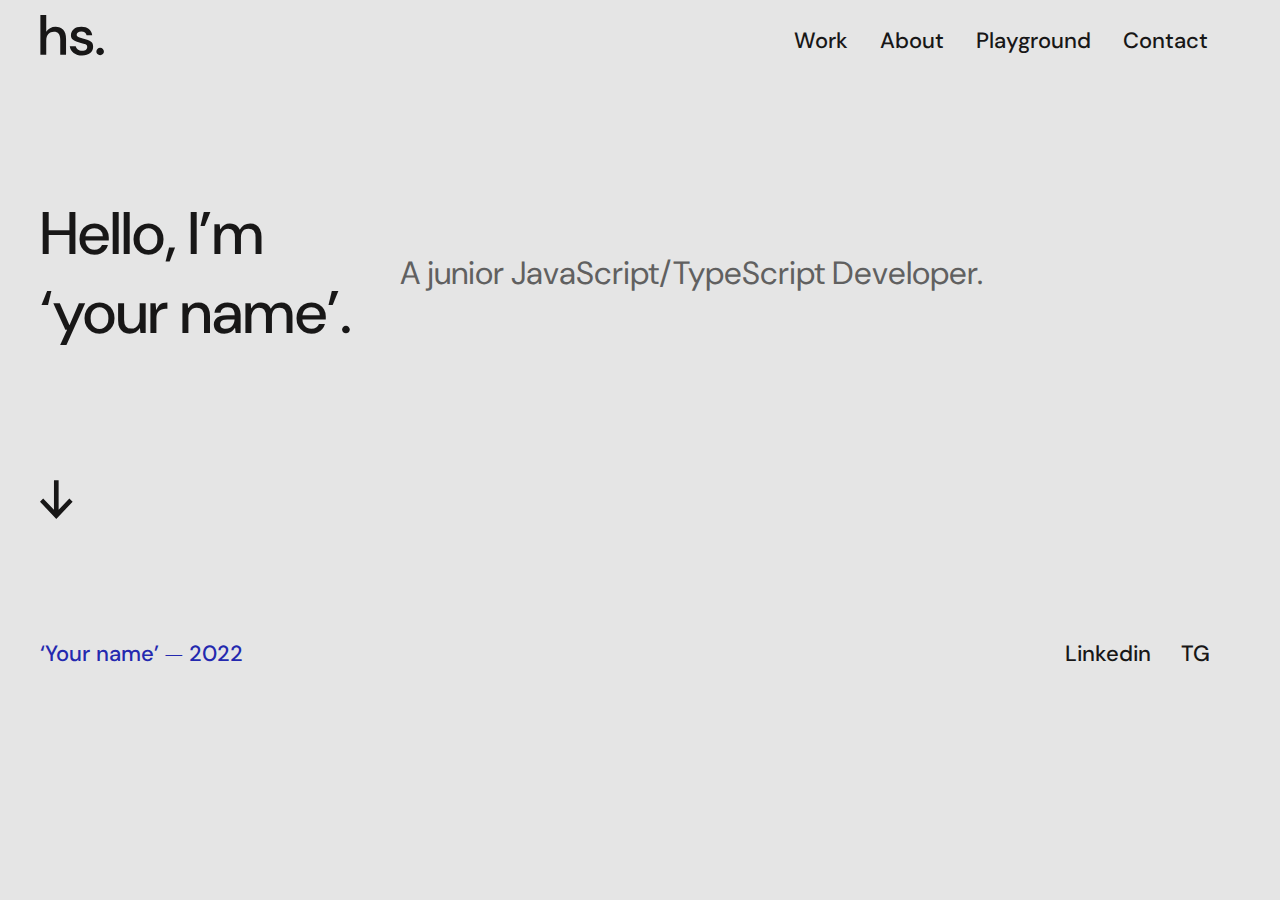
==== page/index.html @ 2a2ef29e "new order" ====
<!DOCTYPE html>
<html lang="en">
  <head>
    <meta charset="UTF-8" />
    <meta http-equiv="X-UA-Compatible" content="IE=edge" />
    <meta name="viewport" content="width=device-width, initial-scale=1.0" />
    <link rel="stylesheet" href="../style/index.css" />
    <title>Document</title>
  </head>
  <body>
    <header>
      <div class="header__img"></div>

      <div class="header__nav">
        <p>Work</p>
        <p>About</p>
        <p>Playground</p>
        <p>Contact</p>
      </div>
    </header>

    <main>
      <section class="preview">
        <div class="info">
          <h1>Hello, I’m ‘your name’.</h1>
          <p>A junior JavaScript/TypeScript Developer.</p>
        </div>

        <div class="img__arrow"></div>
      </section>

      <section class="projects"></section>
    </main>

    <footer>
      <p class="name">‘Your name’ ⏤ 2022</p>

      <div class="networks">
        <p>Linkedin</p>
        <p>TG</p>
      </div>
    </footer>
  </body>
</html>
---- style/index.css ----
@import url("https://fonts.googleapis.com/css2?family=DM+Sans:wght@400;500&display=swap");

* {
  margin: 0;
  padding: 0;
  box-sizing: border-box;
  font-family: "DM Sans", sans-serif;
  font-style: normal;
}
body {
  width: 1200px;
  margin: 0 auto;
  background-color: #e5e5e5;
}
header {
  display: flex;
  align-items: center;
  justify-content: space-between;
  margin-top: 15px;
}
.header__img {
  background-image: url(/assets/logo.svg);
  height: 51px;
  width: 64px;
  background-repeat: no-repeat;
  background-size: contain;
}
.header__nav {
  display: flex;
}
.header__nav p {
  font: 500 22px "DM Sans";
  margin-right: 32px;
  color: #181717;
}
.preview {
  margin-top: 128px;
}
.preview .img__arrow {
  background-image: url(../assets/arrow.svg);
  height: 39px;
  width: 33.39px;
  background-repeat: no-repeat;
  background-size: contain;
  margin-top: 128px;
}
section .info {
  display: flex;
  align-items: center;
}
.preview .info h1 {
  font: 500 60px "DM Sans";
  color: #181717;
  width: 360px;
}
.preview .info p {
  font: 400 32px "DM Sans";
  color: #606060;
}

footer {
  display: flex;
  justify-content: space-between;
  margin-top: 120px;
}

footer .networks {
  display: flex;
}

footer .networks p {
  margin-right: 30px;
  font: 500 22px "DM Sans";
  color: #181717;
}
footer .name {
  font: 500 22px "DM Sans";
  color: #2429af;
}
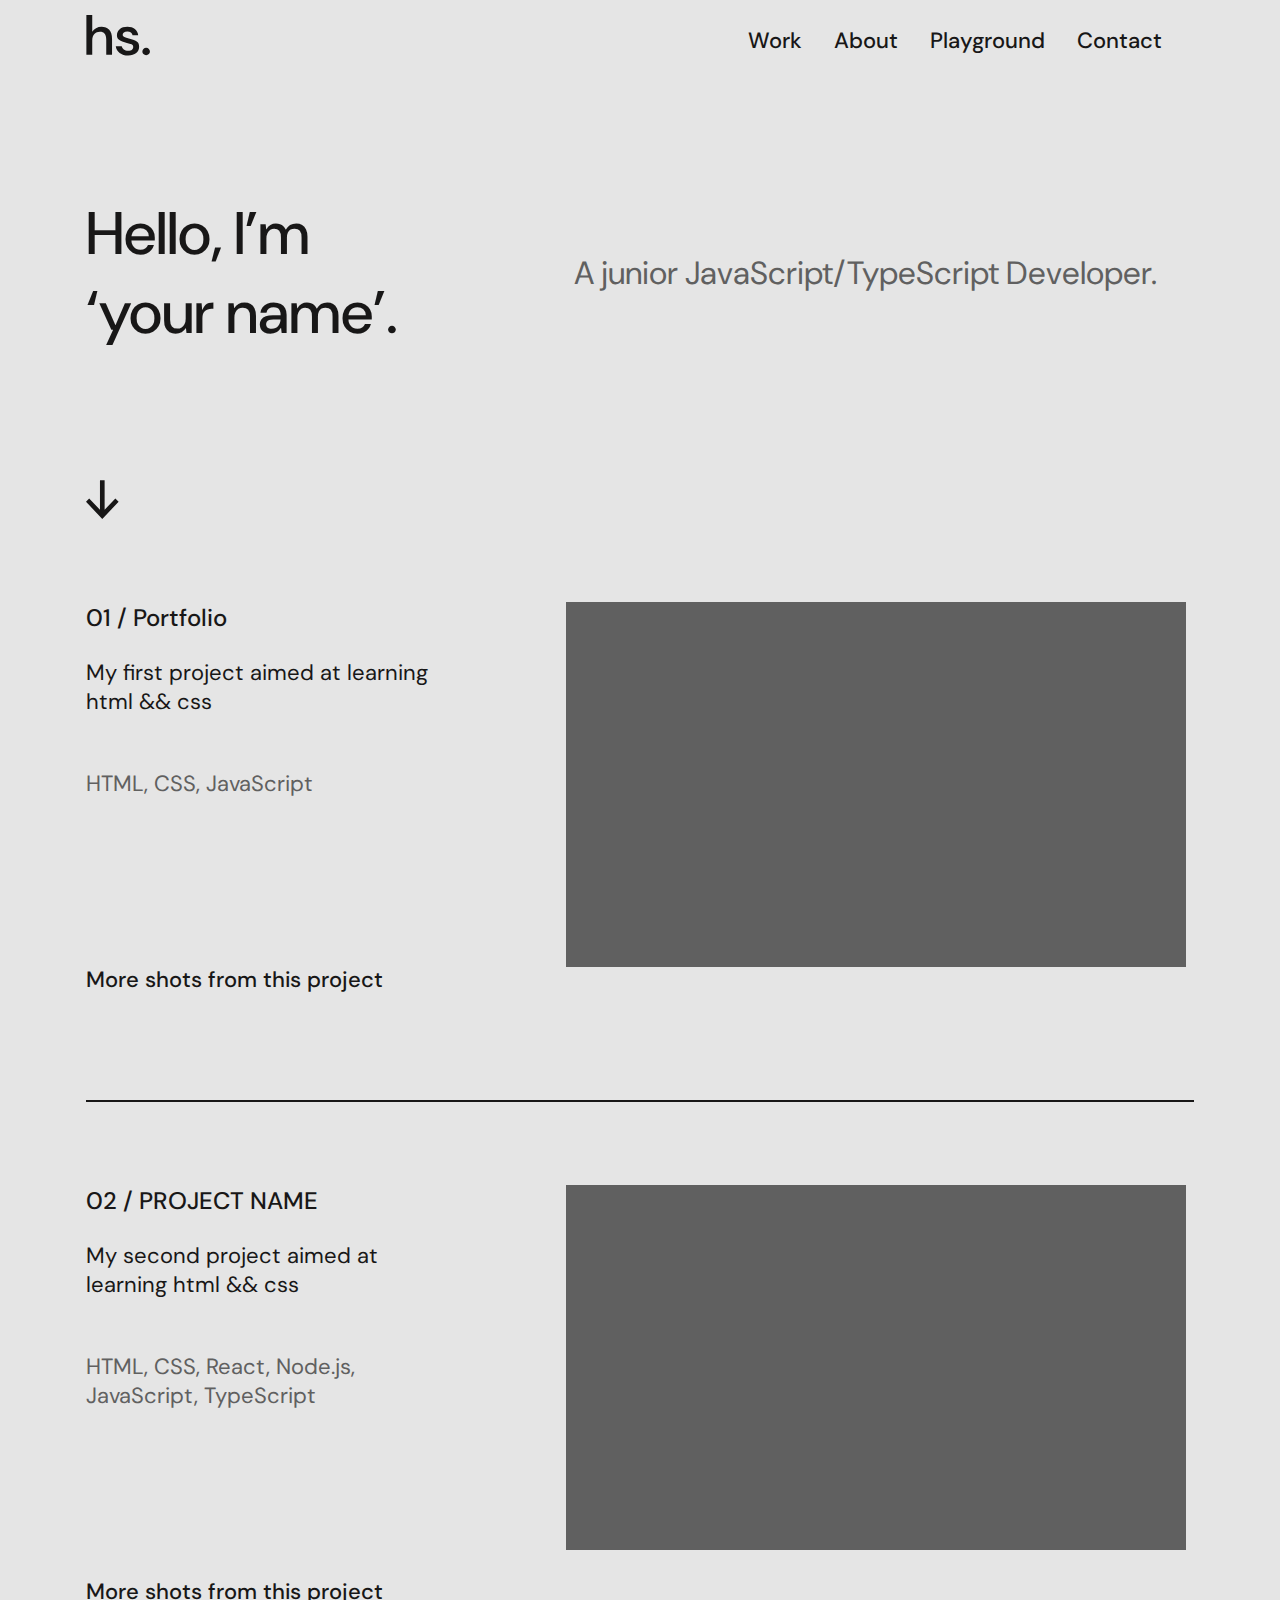
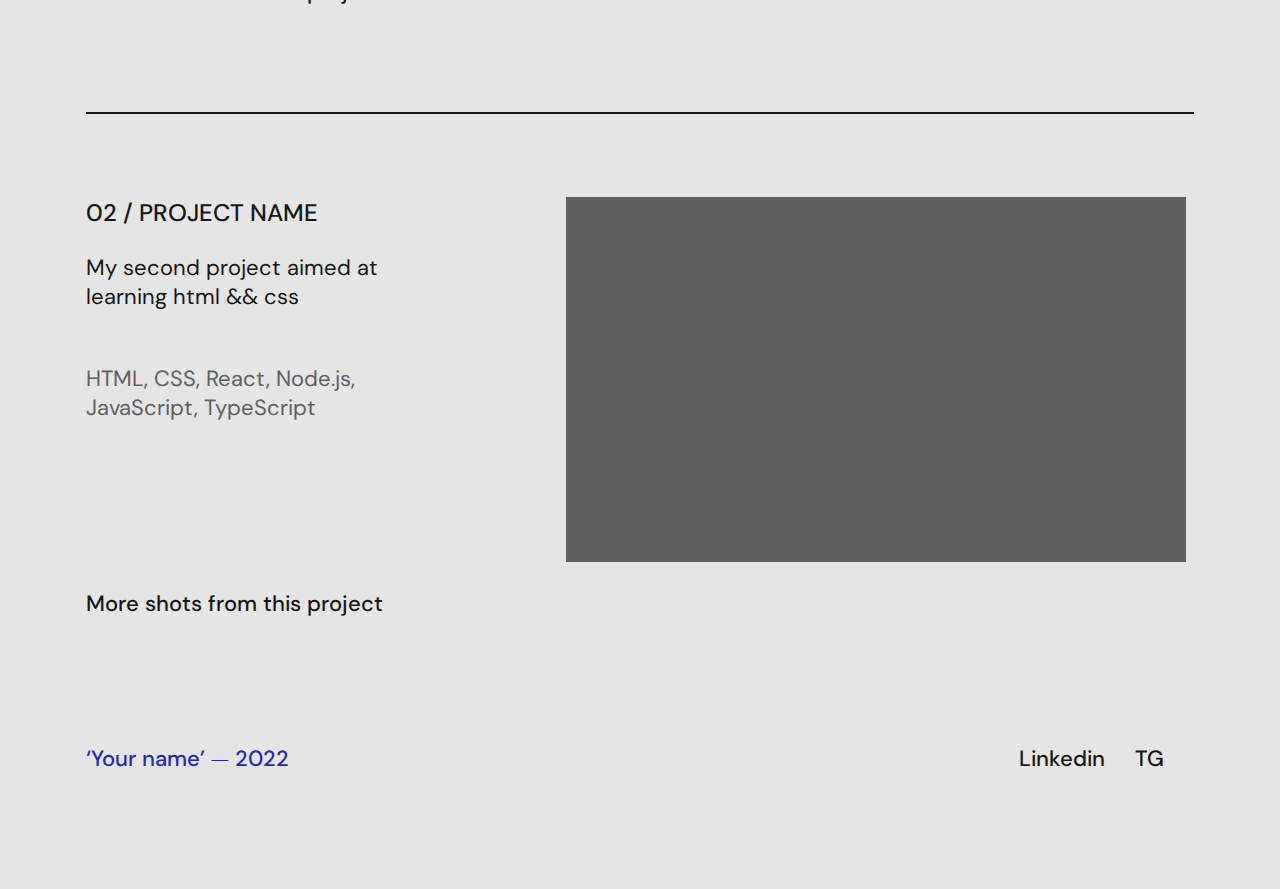
==== commit fdd0fb06: "complete 1-st layout" ====
--- a/page/index.html
+++ b/page/index.html
@@ -29,7 +29,54 @@
         <div class="img__arrow"></div>
       </section>
 
-      <section class="projects"></section>
+      <section class="projects">
+        <div class="portfolio1">
+          <div class="portfolio1__text">
+            <p class="portfolio1__title">01 / Portfolio</p>
+            <p class="portfolio1__data1">
+              My first project aimed at learning html && css
+            </p>
+            <p class="portfolio1__data2">HTML, CSS, JavaScript</p>
+            <p class="portfolio1__data3">More shots from this project</p>
+          </div>
+
+          <div class="portfolio1__img"></div>
+        </div>
+
+        <div class="line"></div>
+
+        <div class="portfolio2">
+          <div class="portfolio2__text">
+            <p class="portfolio2__title">02 / PROJECT NAME</p>
+            <p class="portfolio2__data1">
+              My second project aimed at learning html && css
+            </p>
+            <p class="portfolio2__data2">
+              HTML, CSS, React, Node.js, JavaScript, TypeScript
+            </p>
+            <p class="portfolio2__data3">More shots from this project</p>
+          </div>
+
+          <div class="portfolio2__img"></div>
+        </div>
+
+        <div class="line"></div>
+        
+        <div class="portfolio3">
+          <div class="portfolio3__text">
+            <p class="portfolio3__title">02 / PROJECT NAME</p>
+            <p class="portfolio3__data1">
+              My second project aimed at learning html && css
+            </p>
+            <p class="portfolio3__data2">
+              HTML, CSS, React, Node.js, JavaScript, TypeScript
+            </p>
+            <p class="portfolio3__data3">More shots from this project</p>
+          </div>
+
+          <div class="portfolio3__img"></div>
+        </div>
+      </section>
     </main>
 
     <footer>
--- a/style/index.css
+++ b/style/index.css
@@ -8,10 +8,13 @@
   font-style: normal;
 }
 body {
-  width: 1200px;
+  width: 1108px;
   margin: 0 auto;
   background-color: #e5e5e5;
 }
+
+/* ----------------------header------------------------- */
+
 header {
   display: flex;
   align-items: center;
@@ -19,7 +22,7 @@
   margin-top: 15px;
 }
 .header__img {
-  background-image: url(/assets/logo.svg);
+  background-image: url(../assets/logo.svg);
   height: 51px;
   width: 64px;
   background-repeat: no-repeat;
@@ -33,6 +36,9 @@
   margin-right: 32px;
   color: #181717;
 }
+
+/* -----------------main_section_preview------------------ */
+
 .preview {
   margin-top: 128px;
 }
@@ -56,12 +62,136 @@
 .preview .info p {
   font: 400 32px "DM Sans";
   color: #606060;
-}
+  padding-left: 128px;
+}
+
+/* -----------------portfolio1--------------- */
+
+.portfolio1 {
+  display: flex;
+}
+.projects {
+  margin-top: 83px;
+}
+section .portfolio1__text {
+  display: flex;
+  flex-direction: column;
+  width: 356px;
+}
+section .portfolio1__text .portfolio1__title {
+  font: 500 24px "DM Sans";
+  color: #181717;
+}
+section .portfolio1__text .portfolio1__data1 {
+  font: 400 22px "DM Sans";
+  color: #181717;
+  margin-top: 25px;
+}
+section .portfolio1__text .portfolio1__data2 {
+  font: 400 22px "DM Sans";
+  color: #606060;
+  margin-top: 53px;
+}
+section .portfolio1__text .portfolio1__data3 {
+  font: 500 22px "DM Sans";
+  color: #181717;
+  margin-top: 167px;
+}
+
+.projects .portfolio1__img {
+  width: 620px;
+  height: 365px;
+  background-color: #606060;
+  margin-left: 124px;
+}
+.projects .line {
+  border: 1.5px solid #181717;
+  margin-top: 106px;
+}
+
+/* -----------------portfolio2--------------- */
+
+.portfolio2 {
+  display: flex;
+  margin-top: 83px;
+}
+section .portfolio2__text {
+  display: flex;
+  flex-direction: column;
+  width: 356px;
+}
+section .portfolio2__text .portfolio2__title {
+  font: 500 24px "DM Sans";
+  color: #181717;
+}
+section .portfolio2__text .portfolio2__data1 {
+  font: 400 22px "DM Sans";
+  color: #181717;
+  margin-top: 25px;
+}
+section .portfolio2__text .portfolio2__data2 {
+  font: 400 22px "DM Sans";
+  color: #606060;
+  margin-top: 53px;
+}
+section .portfolio2__text .portfolio2__data3 {
+  font: 500 22px "DM Sans";
+  color: #181717;
+  margin-top: 167px;
+}
+
+.projects .portfolio2__img {
+  width: 620px;
+  height: 365px;
+  background-color: #606060;
+  margin-left: 124px;
+}
+
+/* -----------------portfolio3--------------- */
+
+.portfolio3{
+  display: flex;
+  margin-top: 83px;
+}
+section .portfolio3__text {
+  display: flex;
+  flex-direction: column;
+  width: 356px;
+}
+section .portfolio3__text .portfolio3__title {
+  font: 500 24px "DM Sans";
+  color: #181717;
+}
+section .portfolio3__text .portfolio3__data1 {
+  font: 400 22px "DM Sans";
+  color: #181717;
+  margin-top: 25px;
+}
+section .portfolio3__text .portfolio3__data2 {
+  font: 400 22px "DM Sans";
+  color: #606060;
+  margin-top: 53px;
+}
+section .portfolio3__text .portfolio3__data3 {
+  font: 500 22px "DM Sans";
+  color: #181717;
+  margin-top: 167px;
+}
+
+.projects .portfolio3__img {
+  width: 620px;
+  height: 365px;
+  background-color: #606060;
+  margin-left: 124px;
+}
+
+/* ----------------------footer------------------------- */
 
 footer {
   display: flex;
   justify-content: space-between;
-  margin-top: 120px;
+  margin-top: 126px;
+  margin: 126px 0 116px 0;
 }
 
 footer .networks {
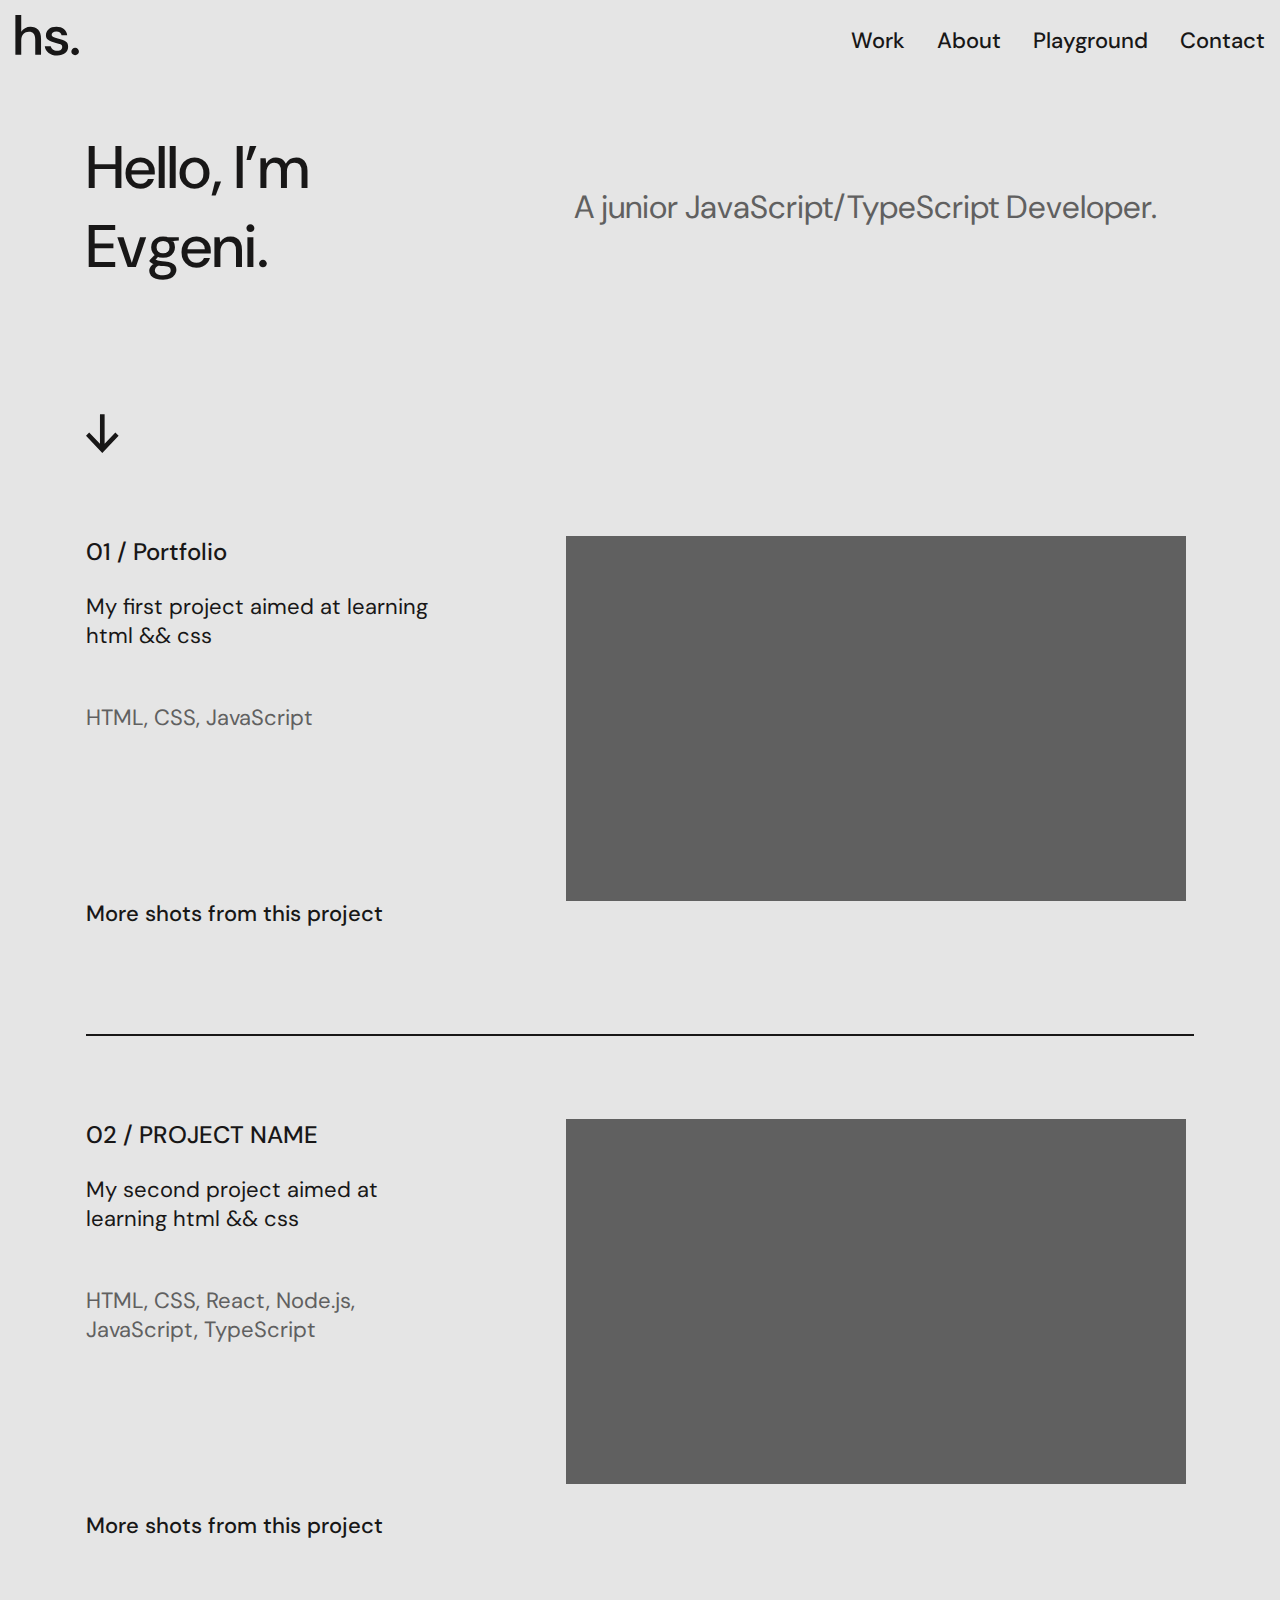
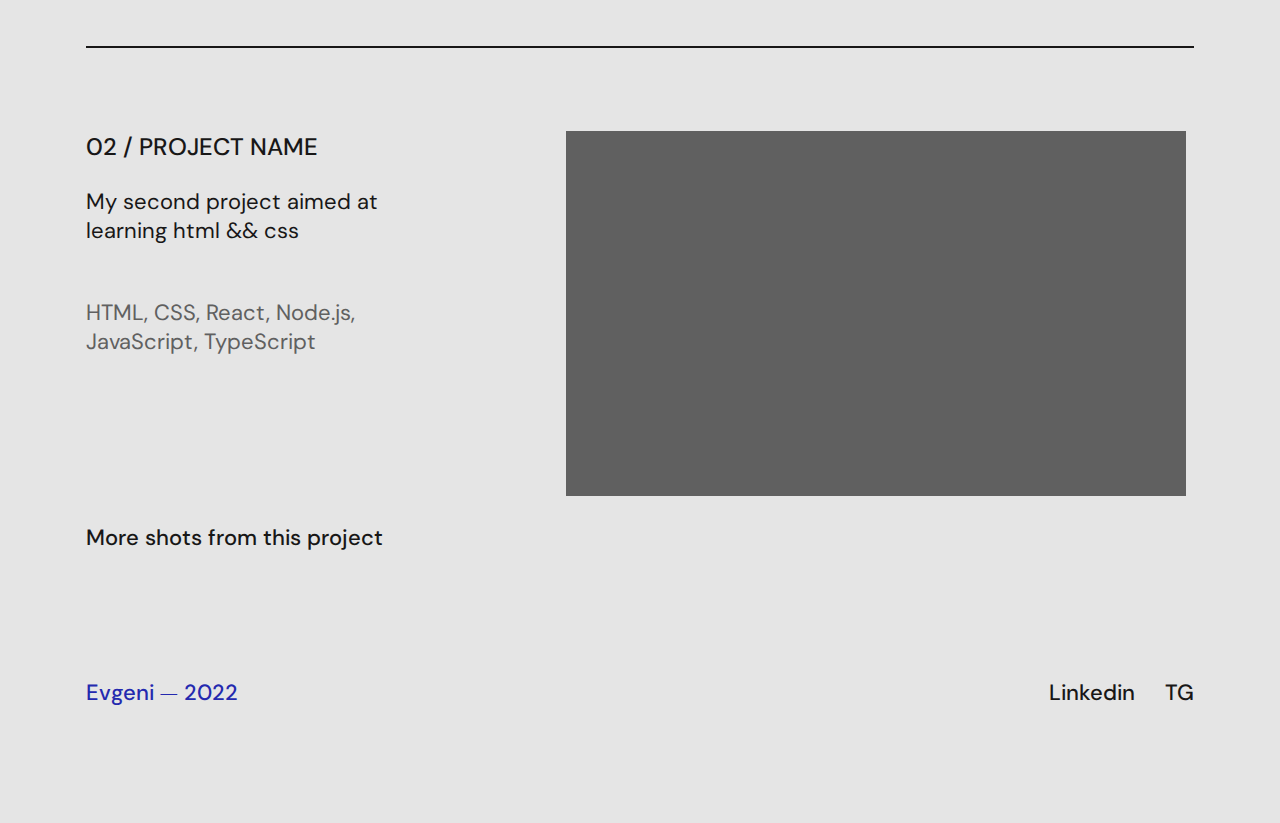
==== commit e7f3c06d: "style" ====
--- a/page/index.html
+++ b/page/index.html
@@ -5,7 +5,7 @@
     <meta http-equiv="X-UA-Compatible" content="IE=edge" />
     <meta name="viewport" content="width=device-width, initial-scale=1.0" />
     <link rel="stylesheet" href="../style/index.css" />
-    <title>Document</title>
+    <title>Portfolio-Work</title>
   </head>
   <body>
     <header>
@@ -22,7 +22,7 @@
     <main>
       <section class="preview">
         <div class="info">
-          <h1>Hello, I’m ‘your name’.</h1>
+          <h1>Hello, I’m Evgeni.</h1>
           <p>A junior JavaScript/TypeScript Developer.</p>
         </div>
 
@@ -80,7 +80,7 @@
     </main>
 
     <footer>
-      <p class="name">‘Your name’ ⏤ 2022</p>
+      <p class="name">Evgeni ⏤ 2022</p>
 
       <div class="networks">
         <p>Linkedin</p>
--- a/style/index.css
+++ b/style/index.css
@@ -19,7 +19,12 @@
   display: flex;
   align-items: center;
   justify-content: space-between;
-  margin-top: 15px;
+  padding: 15px 15px 15px;
+  position: fixed;
+  width: 100%;
+  top: 0;
+  left: 0;
+  background-color: #e5e5e5;
 }
 .header__img {
   background-image: url(../assets/logo.svg);
@@ -33,8 +38,16 @@
 }
 .header__nav p {
   font: 500 22px "DM Sans";
+  color: #181717;
+}
+.header__nav p:not(:last-child) {
   margin-right: 32px;
-  color: #181717;
+}
+.header__nav p:hover {
+  text-decoration: underline;
+  transition-delay: 0.25s;
+  transition-duration: 0.25s;
+  color: #DEB887;
 }
 
 /* -----------------main_section_preview------------------ */
@@ -43,6 +56,7 @@
   margin-top: 128px;
 }
 .preview .img__arrow {
+  position: relative;
   background-image: url(../assets/arrow.svg);
   height: 39px;
   width: 33.39px;
@@ -50,6 +64,9 @@
   background-size: contain;
   margin-top: 128px;
 }
+.preview .img__arrow:hover {
+  top: 3px;
+}
 section .info {
   display: flex;
   align-items: center;
@@ -107,6 +124,7 @@
 .projects .line {
   border: 1.5px solid #181717;
   margin-top: 106px;
+  background-color: #181717;
 }
 
 /* -----------------portfolio2--------------- */
@@ -149,7 +167,7 @@
 
 /* -----------------portfolio3--------------- */
 
-.portfolio3{
+.portfolio3 {
   display: flex;
   margin-top: 83px;
 }
@@ -199,9 +217,11 @@
 }
 
 footer .networks p {
+  font: 500 22px "DM Sans";
+  color: #181717;
+}
+footer .networks p:not(:last-child) {
   margin-right: 30px;
-  font: 500 22px "DM Sans";
-  color: #181717;
 }
 footer .name {
   font: 500 22px "DM Sans";
